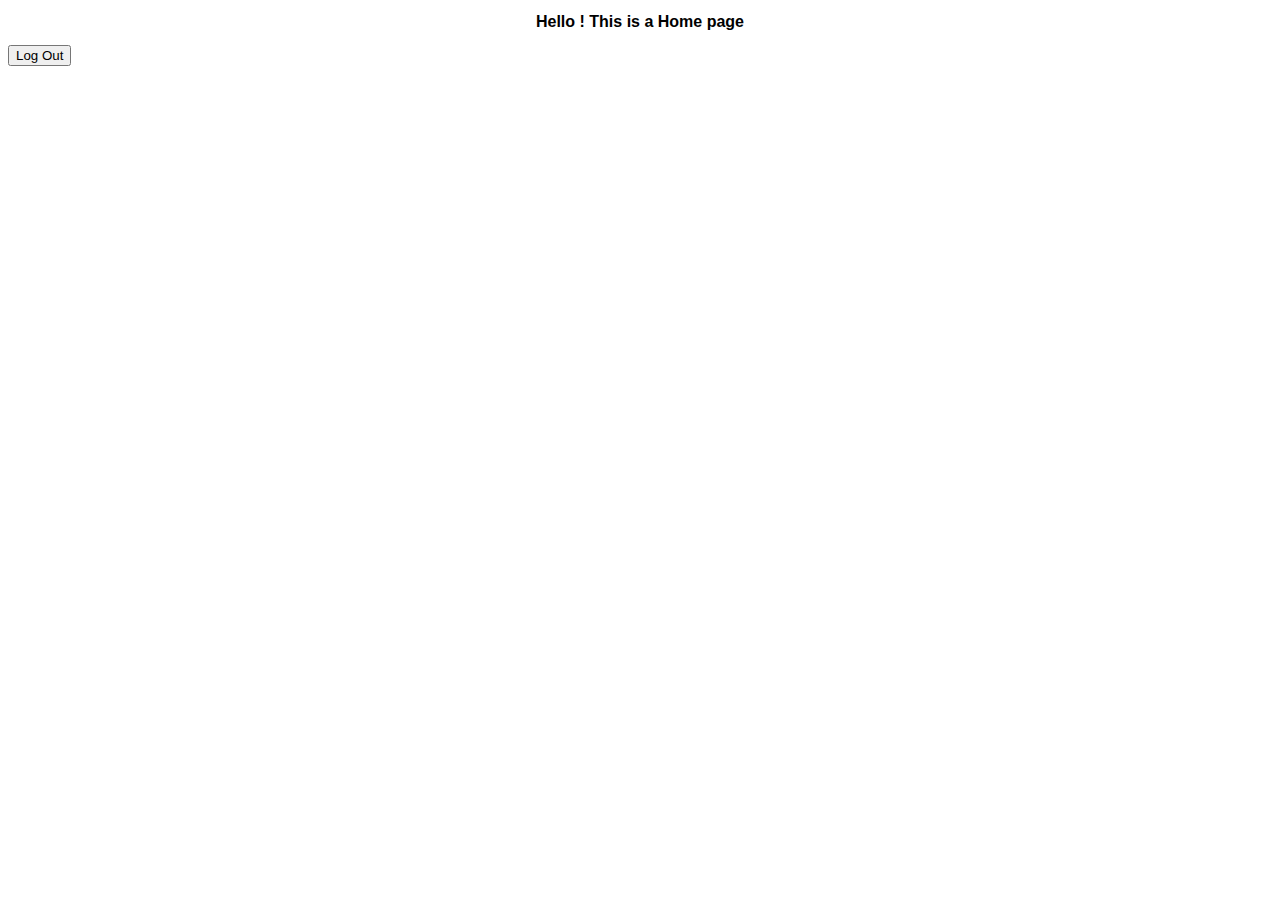
==== page1.html @ 5878fe70 "DONE" ====
<!DOCTYPE html>
<html lang="en">
<head>
    <meta charset="UTF-8">
    <meta name="viewport" content="width=device-width, initial-scale=1.0">
    <title>Document</title>
    <style>
        h2{
            text-align: center;
            font: 1em sans-serif;
            font-weight: bold;
        }
    </style>
</head>
<body>
    <h2>Hello ! This is a Home page</h2>

    <button id="log-out-btn">Log Out</button>



    <script type="module" src="home.js"></script>
</body>
</html>
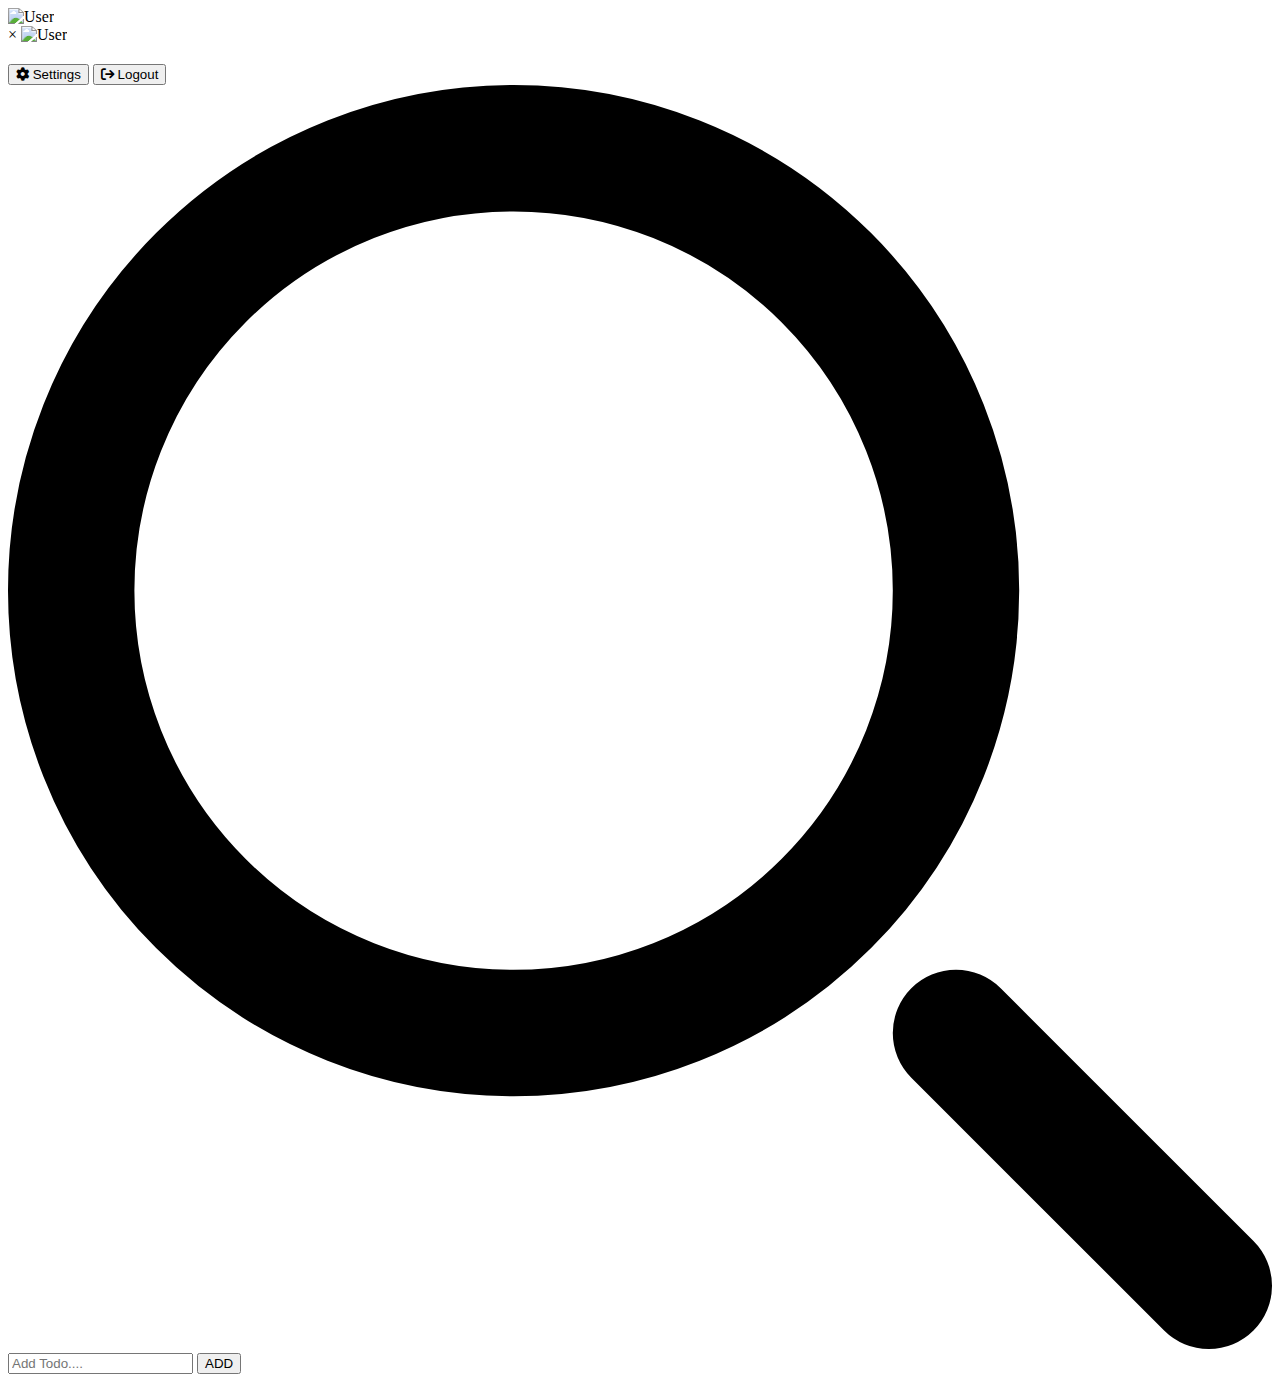
==== commit 8127c7f5: "DONE" ====
--- a/page1.html
+++ b/page1.html
@@ -1,24 +1,99 @@
 <!DOCTYPE html>
 <html lang="en">
-<head>
-    <meta charset="UTF-8">
-    <meta name="viewport" content="width=device-width, initial-scale=1.0">
-    <title>Document</title>
-    <style>
-        h2{
-            text-align: center;
-            font: 1em sans-serif;
-            font-weight: bold;
-        }
-    </style>
-</head>
-<body>
-    <h2>Hello ! This is a Home page</h2>
+  <head>
+    <meta charset="UTF-8" />
+    <meta name="viewport" content="width=device-width, initial-scale=1.0" />
+    <title>Ashar | Todo App</title>
+    <link rel="stylesheet" href="home.css" />
+    <link
+      rel="stylesheet"
+      href="https://cdnjs.cloudflare.com/ajax/libs/font-awesome/6.6.0/css/all.min.css"
+    />
+  </head>
+  <body>
+    <header>
+      <nav class="navbar">
+        <div class="user-profile" id="userProfile">
+          <img id="user-image" src="" alt="User" class="user-image" />
+          <span class="user-name" id="user-name"></span>
+        </div>
+      </nav>
+    </header>
 
-    <button id="log-out-btn">Log Out</button>
+    <!-- Modal -->
+    <div class="modal" id="userModal">
+      <div class="modal-content">
+        <span class="close-btn" id="closeBtn">&times;</span>
+        <img id="modal-user-image" src="" alt="User" class="modal-user-image" />
+        <!-- <img id="user-image" src="" alt="User"  class="modal-user-image"> -->
+        <h2 class="modal-user-name mt-3" id="modal-user-name"></h2>
+        <div class="modal-actions">
+          <button class="modal-button" id="settingsBtn">
+            <i class="fa fa-cog"></i> Settings
+          </button>
+          <button class="modal-button" id="logoutBtn">
+            <i class="fa fa-sign-out"></i> Logout
+          </button>
+        </div>
+      </div>
+    </div>
 
+    <!--Logout sucess modal-->
 
+    <!-- Todo App started -->
+
+    <form id="form" class="mt-8 margin">
+      <label
+        for="search"
+        class="mb-2 text-sm font-medium text-gray-900 sr-only dark:text-white"
+        >Search</label
+      >
+      <div class="relative">
+        <div
+          class="absolute inset-y-0 start-0 flex items-center ps-3 pointer-events-none"
+        >
+          <svg
+            class="w-4 h-4 text-gray-500 dark:text-gray-400"
+            aria-hidden="true"
+            xmlns="http://www.w3.org/2000/svg"
+            fill="none"
+            viewBox="0 0 20 20"
+          >
+            <path
+              stroke="currentColor"
+              stroke-linecap="round"
+              stroke-linejoin="round"
+              stroke-width="2"
+              d="m19 19-4-4m0-7A7 7 0 1 1 1 8a7 7 0 0 1 14 0Z"
+            />
+          </svg>
+        </div>
+        <input
+          type="text"
+          id="todo"
+          class="block w-full p-4 ps-10 text-sm text-gray-900 border border-gray-300 rounded-lg bg-gray-50 focus:ring-blue-500 focus:border-blue-500 dark:bg-gray-700 dark:border-gray-600 dark:placeholder-gray-400 dark:text-white dark:focus:ring-blue-500 dark:focus:border-blue-500"
+          maxlength="50"
+          placeholder="Add Todo...."
+          required
+        />
+        <button
+          type="submit"
+          class="text-white absolute end-2.5 bottom-2.5 bg-blue-700 hover:bg-blue-800 focus:ring-4 focus:outline-none focus:ring-blue-300 font-medium rounded-lg text-sm px-4 py-2 dark:bg-blue-600 dark:hover:bg-blue-700 dark:focus:ring-blue-800"
+          id="btn-submit"
+        >
+          ADD
+        </button>
+      </div>
+    </form>
+
+    <ul class="todo-list center" id="ul"></ul>
 
     <script type="module" src="home.js"></script>
-</body>
-</html>+
+    <script src="https://cdn.jsdelivr.net/npm/flowbite@2.4.1/dist/flowbite.min.js"></script>
+    <link
+      href="https://cdn.jsdelivr.net/npm/flowbite@2.4.1/dist/flowbite.min.css"
+      rel="stylesheet"
+    />
+  </body>
+</html>
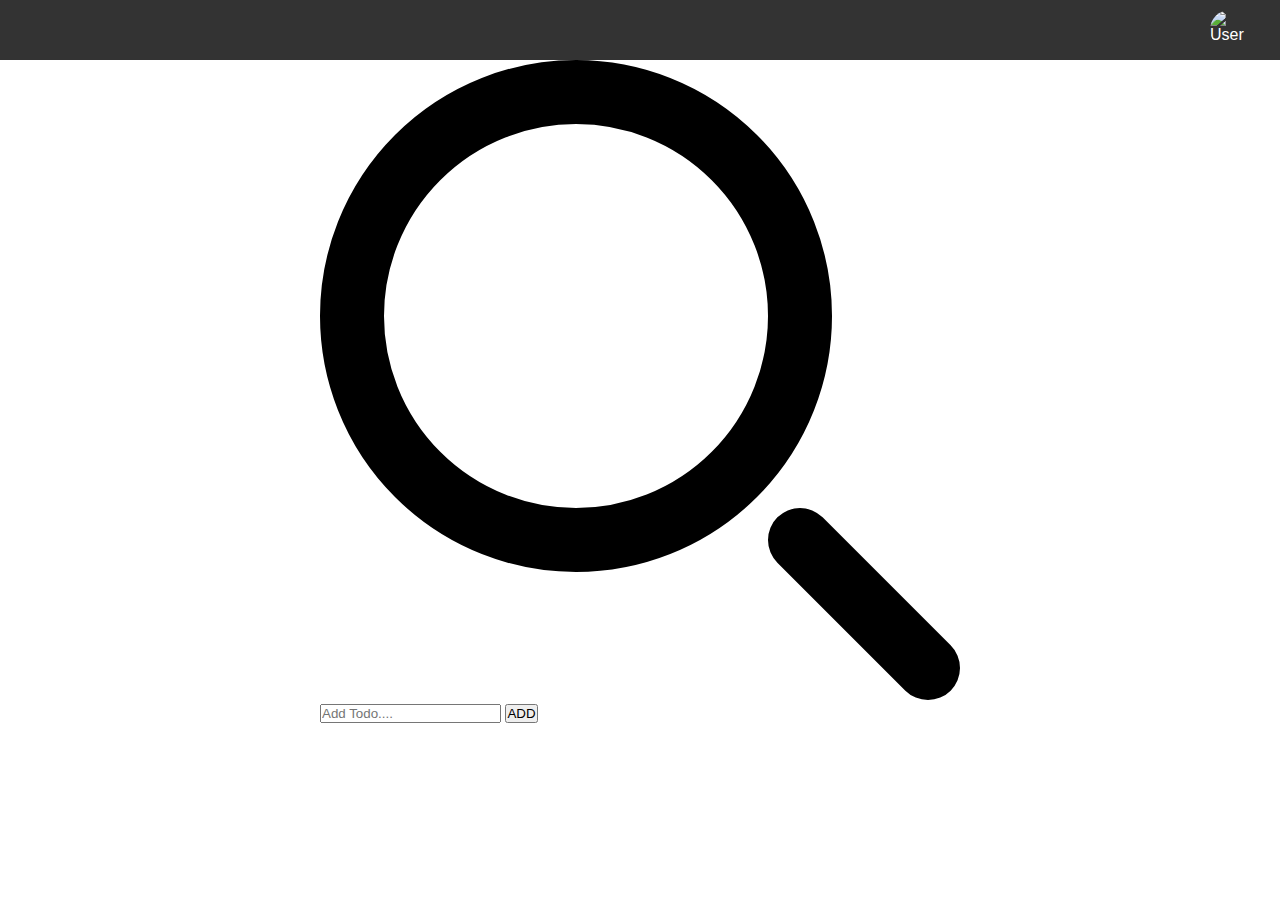
==== commit 5ee3fe7e: "DONE" ====
--- a/page1.html
+++ b/page1.html
@@ -3,8 +3,8 @@
   <head>
     <meta charset="UTF-8" />
     <meta name="viewport" content="width=device-width, initial-scale=1.0" />
-    <title>Ashar | Todo App</title>
-    <link rel="stylesheet" href="home.css" />
+    <title>Humza | Todo App</title>
+    <link rel="stylesheet" href="page1.css" />
     <link
       rel="stylesheet"
       href="https://cdnjs.cloudflare.com/ajax/libs/font-awesome/6.6.0/css/all.min.css"
@@ -88,7 +88,7 @@
 
     <ul class="todo-list center" id="ul"></ul>
 
-    <script type="module" src="home.js"></script>
+    <script type="module" src="page1.js"></script>
 
     <script src="https://cdn.jsdelivr.net/npm/flowbite@2.4.1/dist/flowbite.min.js"></script>
     <link
--- a/page1.css
+++ b/page1.css
@@ -0,0 +1,225 @@
+* {
+  margin: 0;
+  padding: 0;
+  box-sizing: border-box;
+}
+
+body {
+  font-family: Arial, sans-serif;
+  margin: 0;
+  padding: 0;
+}
+
+.navbar {
+  background-color: #333;
+  padding: 10px 20px;
+  display: flex;
+  justify-content: flex-end;
+  align-items: center;
+}
+
+.user-profile {
+  display: flex;
+  align-items: center;
+  cursor: pointer;
+  color: #fff;
+}
+
+.user-image {
+  width: 40px;
+  height: 40px;
+  border-radius: 50%;
+  margin-right: 10px;
+}
+
+.user-name {
+  font-size: 16px;
+  font-weight: bold;
+}
+
+.modal {
+  display: none;
+  position: fixed;
+  top: 0;
+  left: 0;
+  width: 100%;
+  height: 100%;
+  background-color: rgba(0, 0, 0, 0.5);
+  justify-content: center;
+  align-items: center;
+  z-index: 1000;
+}
+
+.modal-content {
+  background-color: #fff;
+  padding: 20px;
+  border-radius: 8px;
+  width: 300px;
+  position: relative;
+  text-align: center;
+  transform: scale(0);
+  transition: transform 0.3s ease;
+}
+
+.modal.show {
+  display: flex;
+}
+
+.modal-content.show {
+  transform: scale(1);
+}
+
+.close-btn {
+  position: absolute;
+  top: 10px;
+  right: 10px;
+  font-size: 20px;
+  cursor: pointer;
+}
+
+.modal-user-image {
+  width: 80px;
+  height: 80px;
+  border-radius: 50%;
+  margin-bottom: 10px;
+  margin: 0 auto;
+}
+
+.modal-user-name {
+  font-size: 18px;
+  font-weight: bold;
+  margin-bottom: 20px;
+  color: #000009;
+}
+
+.modal-actions {
+  display: flex;
+  flex-direction: column;
+}
+
+.modal-button {
+  background-color: #007bff;
+  color: #fff;
+  border: none;
+  padding: 10px;
+  margin: 5px 0;
+  border-radius: 5px;
+  cursor: pointer;
+  font-size: 16px;
+  display: flex;
+  align-items: center;
+  justify-content: center;
+}
+
+#logoutBtn {
+  background-color: #dc3545;
+}
+
+.modal-button i {
+  margin-right: 5px;
+}
+
+.modal-button:hover {
+  background-color: #0056b3;
+}
+
+.margin {
+  margin-left: 20rem;
+  margin-right: 20rem;
+}
+
+/*Logout popup styling*/
+
+/* To-Do List container */
+.todo-list {
+  list-style: none;
+  padding: 0;
+  margin: 0;
+  width: 90%;
+  max-width: 500px;
+  margin: 0 auto;
+}
+
+.no-item {
+  font-size: 1.3rem;
+  text-align: center;
+}
+
+/* To-Do Item */
+.todo-item {
+  display: flex;
+  justify-content: space-between;
+  align-items: center;
+  padding: 15px;
+  margin-bottom: 10px;
+  background: #fff;
+  border-radius: 8px;
+  box-shadow: 0 4px 8px rgba(0, 0, 0, 0.1);
+  transition: background 0.3s;
+  border: 2px solid #0002;
+}
+
+.todo-item:hover {
+  background: #f0f0f0;
+}
+
+.todo-text {
+  font-size: 16px;
+  color: #333;
+}
+
+/* Action buttons */
+.todo-actions {
+  display: flex;
+  gap: 10px;
+}
+
+.todo-edit-btn,
+.todo-delete-btn {
+  border: none;
+  background: transparent;
+  cursor: pointer;
+  font-size: 18px;
+  transition: color 0.3s;
+}
+
+.todo-edit-btn {
+  color: #4caf50;
+}
+
+.todo-delete-btn {
+  color: #f44336;
+}
+
+.todo-edit-btn:hover,
+.todo-delete-btn:hover {
+  color: #333;
+}
+
+.todo-actions button {
+  font-size: 1rem;
+  padding: 7px;
+}
+
+@media (max-width: 768px) {
+  .margin {
+    margin-left: 1.5rem;
+    margin-right: 1.5rem;
+  }
+
+  .no-item {
+    font-size: 0.9rem;
+    text-align: center;
+  }
+}
+
+@media (max-width: 600px) {
+  .todo-item {
+    flex-direction: column;
+    align-items: flex-start;
+  }
+
+  .todo-actions {
+    margin-top: 10px;
+  }
+}
